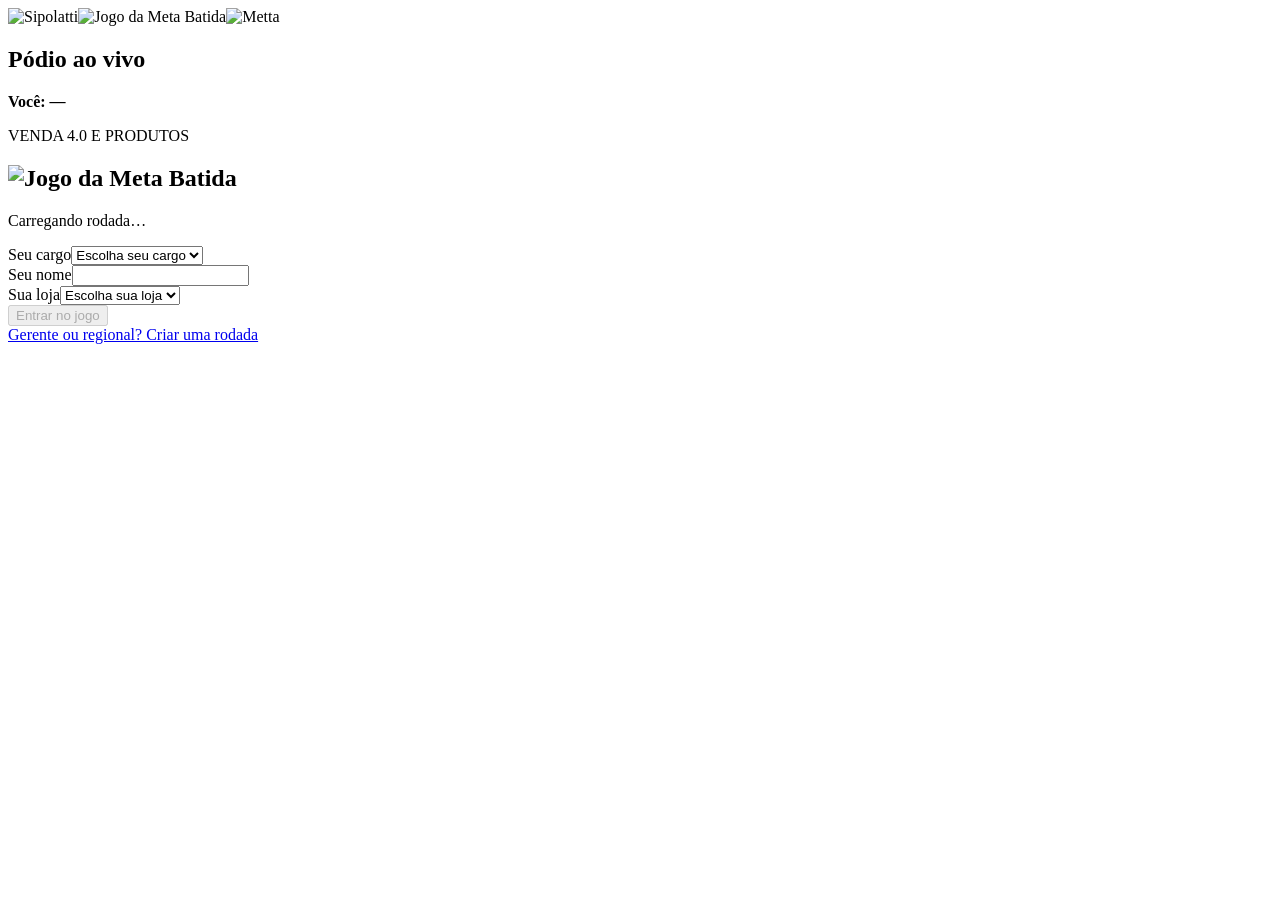
==== frontend/index.html @ 176fd706 "Motor novo do Jogo da Meta Batida (Supabase) + frontend ligado Reconstrução do backend do jogo-quiz " ====
<!doctype html>
<html lang="pt-BR">
<head><meta charset="utf-8"><meta name="viewport" content="width=device-width,initial-scale=1"><title>Jogo da Meta Batida · Sipolatti</title><link rel="stylesheet" href="/css/jogo.css"><script type="module" src="/js/jogador.js"></script></head>
<body>
<header class="marca"><img class="logo-cliente" src="/img/logo-sipolatti.svg" alt="Sipolatti" width="150" height="42"><span><img class="logo-jogo" src="/img/logo-jogo.png" alt="Jogo da Meta Batida" width="900" height="294"></span><img class="logo-metta" src="/img/logo-metta.svg" alt="Metta" width="120" height="26"></header>
<div class="layout">
<aside class="podio painel" aria-label="Pódio ao vivo"><h2>Pódio ao vivo</h2><ol id="podio" class="medalhas"></ol><div class="podio-rodape"><strong id="posicao">Você: —</strong><button id="alternar" class="discreto" hidden aria-label="Alternar entre pódio da loja e geral">Ver geral</button></div></aside>
<main id="principal">
<section id="entrada" class="painel">
<p class="sobretitulo">VENDA 4.0 E PRODUTOS</p><h1 class="titulo-logo"><img src="/img/logo-jogo.png" alt="Jogo da Meta Batida" width="900" height="294"></h1><p id="rodada">Carregando rodada…</p>
<form id="formulario"><div class="campo"><label for="cargo">Seu cargo</label><select id="cargo" name="cargo" required><option value="">Escolha seu cargo</option><option>Gerente</option><option>Regional</option><option>Vendedor</option><option>Outro</option></select></div><div id="campo-nome-lista" class="campo" hidden><label for="nome-lista">Escolha seu nome</label><select id="nome-lista" name="nome-lista"></select></div><div id="campo-nome" class="campo"><label for="nome">Seu nome</label><input id="nome" name="nome" autocomplete="name" minlength="2" maxlength="60" required></div><div id="campo-loja"><label for="loja">Sua loja</label><select id="loja" name="loja" required><option value="">Escolha sua loja</option></select></div><button id="entrar" class="principal" disabled aria-label="Entrar no jogo">Entrar no jogo</button></form><a id="criar-rodada" class="link-rodada" href="/gerente.html">Gerente ou regional? Criar uma rodada</a>
</section>
<section id="instrucoes" class="painel" hidden><p class="sobretitulo">PREPARE-SE PARA JOGAR</p><h1>Como funciona</h1><p id="aviso-instrutor" class="aviso-instrutor"></p><ol class="regras"><li>Jogue com seu nome.</li><li id="regra-loja">Represente sua loja.</li><li>Escolha uma opção: só uma é correta.</li><li id="regra-tempo">Cada pergunta tem tempo para responder.</li><li>Quanto mais rápido acertar, mais pontos. Não dá para voltar.</li><li>Sem resposta, você fica com zero na pergunta.</li><li>Veja sua posição no ranking ao final.</li></ol><button id="comecar" class="principal" aria-label="Começar a primeira pergunta">Começar</button></section>
<section id="jogo" class="cartao" hidden aria-label="Pergunta atual">
<div class="tempo"><progress id="barra" max="100" value="100" aria-label="Tempo restante"></progress><strong id="segundos" role="timer">— s</strong></div>
<div class="pergunta-topo"><span id="numero"></span><span id="tema"></span></div><h1 id="pergunta"></h1><img id="foto" class="produto" alt=""><div id="opcoes" class="opcoes"></div>
</section>
<section id="feedback" class="painel feedback" hidden><h1 id="mensagem-feedback" role="status"></h1></section>
<section id="final" class="painel" hidden><p class="sobretitulo">FIM DE JOGO</p><h1>Seu <em>resultado</em></h1><p id="resultado"></p><div id="estatisticas" class="estatisticas"></div><h2>Lista por cargo</h2><div id="listas" class="listas"></div><div id="ranking" class="ranking" tabindex="0" aria-label="Lista do cargo com rolagem" hidden></div><button id="nova-rodada" class="discreto" hidden aria-label="Entrar na nova rodada">Nova rodada disponível</button></section>
<p id="status" class="status" role="status" aria-live="polite"></p>
</main></div>
</body></html>
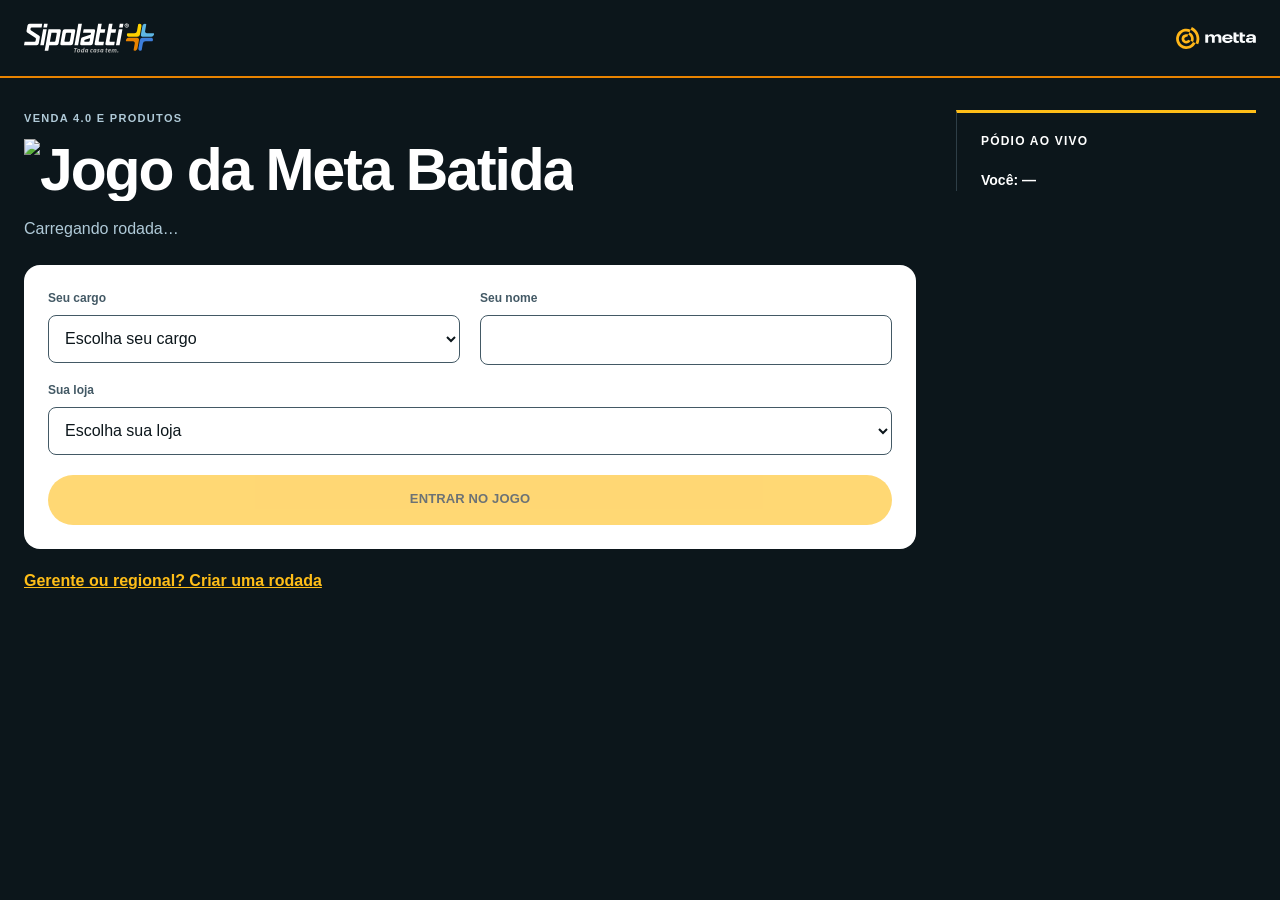
==== commit 4d4a7f9a: "Corrige caminhos de assets para funcionar sob subpasta do GitHub Pages Caminhos absolutos (/css, /js" ====
--- a/frontend/index.html
+++ b/frontend/index.html
@@ -1,14 +1,14 @@
 <!doctype html>
 <html lang="pt-BR">
-<head><meta charset="utf-8"><meta name="viewport" content="width=device-width,initial-scale=1"><title>Jogo da Meta Batida · Sipolatti</title><link rel="stylesheet" href="/css/jogo.css"><script type="module" src="/js/jogador.js"></script></head>
+<head><meta charset="utf-8"><meta name="viewport" content="width=device-width,initial-scale=1"><title>Jogo da Meta Batida · Sipolatti</title><link rel="stylesheet" href="css/jogo.css"><script type="module" src="js/jogador.js"></script></head>
 <body>
-<header class="marca"><img class="logo-cliente" src="/img/logo-sipolatti.svg" alt="Sipolatti" width="150" height="42"><span><img class="logo-jogo" src="/img/logo-jogo.png" alt="Jogo da Meta Batida" width="900" height="294"></span><img class="logo-metta" src="/img/logo-metta.svg" alt="Metta" width="120" height="26"></header>
+<header class="marca"><img class="logo-cliente" src="img/logo-sipolatti.svg" alt="Sipolatti" width="150" height="42"><span><img class="logo-jogo" src="img/logo-jogo.png" alt="Jogo da Meta Batida" width="900" height="294"></span><img class="logo-metta" src="img/logo-metta.svg" alt="Metta" width="120" height="26"></header>
 <div class="layout">
 <aside class="podio painel" aria-label="Pódio ao vivo"><h2>Pódio ao vivo</h2><ol id="podio" class="medalhas"></ol><div class="podio-rodape"><strong id="posicao">Você: —</strong><button id="alternar" class="discreto" hidden aria-label="Alternar entre pódio da loja e geral">Ver geral</button></div></aside>
 <main id="principal">
 <section id="entrada" class="painel">
-<p class="sobretitulo">VENDA 4.0 E PRODUTOS</p><h1 class="titulo-logo"><img src="/img/logo-jogo.png" alt="Jogo da Meta Batida" width="900" height="294"></h1><p id="rodada">Carregando rodada…</p>
-<form id="formulario"><div class="campo"><label for="cargo">Seu cargo</label><select id="cargo" name="cargo" required><option value="">Escolha seu cargo</option><option>Gerente</option><option>Regional</option><option>Vendedor</option><option>Outro</option></select></div><div id="campo-nome-lista" class="campo" hidden><label for="nome-lista">Escolha seu nome</label><select id="nome-lista" name="nome-lista"></select></div><div id="campo-nome" class="campo"><label for="nome">Seu nome</label><input id="nome" name="nome" autocomplete="name" minlength="2" maxlength="60" required></div><div id="campo-loja"><label for="loja">Sua loja</label><select id="loja" name="loja" required><option value="">Escolha sua loja</option></select></div><button id="entrar" class="principal" disabled aria-label="Entrar no jogo">Entrar no jogo</button></form><a id="criar-rodada" class="link-rodada" href="/gerente.html">Gerente ou regional? Criar uma rodada</a>
+<p class="sobretitulo">VENDA 4.0 E PRODUTOS</p><h1 class="titulo-logo"><img src="img/logo-jogo.png" alt="Jogo da Meta Batida" width="900" height="294"></h1><p id="rodada">Carregando rodada…</p>
+<form id="formulario"><div class="campo"><label for="cargo">Seu cargo</label><select id="cargo" name="cargo" required><option value="">Escolha seu cargo</option><option>Gerente</option><option>Regional</option><option>Vendedor</option><option>Outro</option></select></div><div id="campo-nome-lista" class="campo" hidden><label for="nome-lista">Escolha seu nome</label><select id="nome-lista" name="nome-lista"></select></div><div id="campo-nome" class="campo"><label for="nome">Seu nome</label><input id="nome" name="nome" autocomplete="name" minlength="2" maxlength="60" required></div><div id="campo-loja"><label for="loja">Sua loja</label><select id="loja" name="loja" required><option value="">Escolha sua loja</option></select></div><button id="entrar" class="principal" disabled aria-label="Entrar no jogo">Entrar no jogo</button></form><a id="criar-rodada" class="link-rodada" href="gerente.html">Gerente ou regional? Criar uma rodada</a>
 </section>
 <section id="instrucoes" class="painel" hidden><p class="sobretitulo">PREPARE-SE PARA JOGAR</p><h1>Como funciona</h1><p id="aviso-instrutor" class="aviso-instrutor"></p><ol class="regras"><li>Jogue com seu nome.</li><li id="regra-loja">Represente sua loja.</li><li>Escolha uma opção: só uma é correta.</li><li id="regra-tempo">Cada pergunta tem tempo para responder.</li><li>Quanto mais rápido acertar, mais pontos. Não dá para voltar.</li><li>Sem resposta, você fica com zero na pergunta.</li><li>Veja sua posição no ranking ao final.</li></ol><button id="comecar" class="principal" aria-label="Começar a primeira pergunta">Começar</button></section>
 <section id="jogo" class="cartao" hidden aria-label="Pergunta atual">
--- a/frontend/css/jogo.css
+++ b/frontend/css/jogo.css
@@ -0,0 +1,174 @@
+/* Metta: títulos Expanded, texto Inter, superfícies oficiais e hierarquia editorial. */
+@font-face{font-family:'Zalando Sans Expanded';src:url('fonts/ZalandoSansExpanded-ExtraBold.woff2') format('woff2');font-weight:800;font-display:swap}
+@font-face{font-family:Inter;src:url('fonts/Inter-Regular.woff2') format('woff2');font-weight:400;font-display:swap}
+@font-face{font-family:Inter;src:url('fonts/Inter-SemiBold.woff2') format('woff2');font-weight:600;font-display:swap}
+:root{--noite:#0C161B;--card:#1A2A35;--ardosia:#2E3E47;--aco:#B0CAD8;--cinza-azul:#435965;--gelo:#EBF3F7;--branco:#FFF;--amarelo:#FFBE18;--amarelo-hover:#FFC531;--amarelo-press:#FFB618;--laranja:#E98300;--tinta:#0C161B;--azul:#435965;--azul-claro:#B0CAD8;--cinza:#EBF3F7;--azul-noite:#0C161B;--borda:#435965;--fonte:Inter,sans-serif;--display:'Zalando Sans Expanded',sans-serif}
+*{box-sizing:border-box}
+[hidden]{display:none!important}
+body{margin:0;min-height:100dvh;background:var(--noite);color:var(--branco);font:400 16px/1.5 var(--fonte)}
+button,input,select,textarea{font:inherit}
+button{cursor:pointer;font-weight:600;border:0}
+button:disabled{cursor:default;opacity:.6}
+h1,h2{font-family:var(--display);font-weight:800;text-wrap:balance}
+h1{font-size:clamp(32px,3.6vw,52px);line-height:1.12;letter-spacing:-.035em;margin:12px 0 24px}
+h2{font-size:22px;line-height:1.25;margin:0 0 16px}
+strong{font-weight:600}
+em{font-style:normal;color:var(--amarelo)}
+p{margin:0 0 16px}
+:focus-visible{outline:3px solid var(--aco);outline-offset:4px}
+.marca{min-height:76px;padding:16px max(24px,calc((100vw - 1280px)/2));display:flex;align-items:center;gap:24px;border-bottom:2px solid var(--laranja);background:var(--noite);color:var(--branco)}
+.marca .logo-cliente{width:auto;height:40px}
+.marca .logo-metta{width:auto;height:22px}
+.marca .logo-jogo{width:auto;height:44px;display:block;margin:0 auto}
+body:has(#entrada:not([hidden])) .marca .logo-jogo{visibility:hidden}
+.link-rodada{display:inline-block;margin-top:20px;color:var(--amarelo);font-weight:600}
+.pagina-rodada{max-width:640px;margin:32px auto;padding:0 16px}.pagina-rodada h1 em{display:block}.pagina-rodada h2{font-size:16px;margin:24px 0 8px}
+.copiar{display:flex;gap:8px;align-items:center;margin:0}.copiar .discreto{flex:none;display:inline-flex;align-items:center;text-decoration:none}
+#encerrar{margin-top:32px}.botao-link{display:inline-flex;align-items:center;text-decoration:none;margin-top:12px}
+.titulo-logo{margin:0 0 16px;line-height:0}.titulo-logo img{width:min(420px,100%);height:auto}
+.marca span{flex:1;text-align:center;font-size:11px;letter-spacing:.12em;color:var(--aco);font-weight:600}
+.layout{max-width:1280px;margin:32px auto;padding:0 24px;display:grid;grid-template-columns:minmax(0,1fr) 300px;gap:40px;align-items:start}
+main{min-width:0}.layout main{grid-column:1;grid-row:1}
+.painel,.cartao{min-width:0}
+.sobretitulo{font-size:11px;letter-spacing:.12em;font-weight:600;color:var(--aco);text-transform:uppercase;margin:0 0 12px}
+/* Entrada: abertura editorial e formulário com superfície própria. */
+#entrada h1{max-width:660px;font-size:clamp(38px,4.6vw,64px);line-height:1.06}
+#entrada h1 em{display:block}
+#rodada{color:var(--aco);margin:0 0 24px}
+#formulario{padding:24px;background:var(--branco);color:var(--tinta);border-radius:16px;display:grid;grid-template-columns:1fr 1fr;gap:16px 20px}
+.campo{min-width:0}.campo-amplo,#campo-loja,#formulario .principal{grid-column:1/-1}
+label{display:block;font-size:12px;font-weight:600;color:var(--cinza-azul);margin:0 0 8px}
+input,select,textarea{display:block;width:100%;min-height:48px;padding:12px;border:1px solid var(--cinza-azul);border-radius:8px;color:var(--tinta);background:var(--branco)}
+input:focus-visible,select:focus-visible,textarea:focus-visible{outline-color:var(--cinza-azul)}
+.principal{min-height:50px;background:var(--amarelo);color:var(--tinta);border-radius:999px;padding:12px 24px;font:800 13px/1.3 var(--display);letter-spacing:.01em;text-transform:uppercase;transition:background .2s}
+.principal:hover:enabled{background:var(--amarelo-hover)}.principal:active:enabled{background:var(--amarelo-press)}
+#formulario .principal{margin-top:4px}
+#formulario :focus-visible{outline-color:var(--cinza-azul)}
+.discreto{background:var(--ardosia);color:var(--branco);padding:10px 16px;min-height:44px;border-radius:999px;font-size:13px}
+.discreto:hover:enabled{background:var(--cinza-azul)}
+/* Pódio: uma lista, sem três cartões competindo com a pergunta. */
+.podio{grid-column:2;grid-row:1;position:sticky;top:24px;border-top:3px solid var(--amarelo);padding:20px 0 0 24px;border-left:1px solid var(--ardosia)}
+.podio h2{font:600 12px/1.4 var(--fonte);letter-spacing:.1em;text-transform:uppercase;margin-bottom:20px}
+.medalhas{list-style:none;padding:0;margin:0;counter-reset:podio}
+.medalha{display:grid;grid-template-columns:48px minmax(0,1fr) auto;gap:2px 8px;align-items:baseline;padding:18px 0;border-bottom:1px solid var(--ardosia);overflow-wrap:anywhere}
+.colocacao{white-space:nowrap;overflow-wrap:normal;font-family:var(--display);font-size:25px;font-weight:800;color:var(--aco);grid-row:1/3}
+.medalha:first-child .colocacao{color:var(--amarelo)}
+.nome-podio{font-size:16px;line-height:1.3;grid-column:2}
+.pontos-podio{grid-column:3;font-size:12px;white-space:nowrap;color:var(--aco);font-variant-numeric:tabular-nums}
+.loja-podio{grid-column:2/-1;font-size:12px;color:var(--aco)}
+.podio-rodape{display:flex;flex-wrap:wrap;gap:12px;align-items:center;justify-content:space-between;margin-top:20px;font-size:14px}
+.podio-rodape .discreto{font-size:12px;padding:8px 12px}
+/* Instruções numeradas, com ritmo de leitura. */
+.regras{list-style:none;counter-reset:regra;padding:0;margin:24px 0 28px}
+.regras li{counter-increment:regra;display:flex;align-items:center;gap:16px;padding:14px 0;border-bottom:1px solid var(--ardosia)}
+.regras li::before{content:counter(regra,decimal-leading-zero);font-family:var(--display);font-weight:800;color:var(--amarelo);font-size:20px}
+#instrucoes .principal{min-width:240px}
+/* A pergunta ocupa um palco claro; cronômetro e progresso continuam explícitos. */
+.cartao{padding:24px;border-radius:16px;background:var(--branco);color:var(--tinta);display:grid;grid-template-columns:minmax(0,1fr) 92px;gap:16px}
+.pergunta-topo{grid-column:1;grid-row:1;display:flex;flex-direction:column;justify-content:center;gap:2px;font-size:11px;font-weight:600;letter-spacing:.06em;color:var(--cinza-azul)}
+#numero{color:var(--tinta);font-size:13px}#tema{overflow-wrap:anywhere}
+.tempo{grid-column:2;grid-row:1;display:flex;flex-direction:column;align-items:stretch;justify-content:center;gap:4px}
+.tempo strong{order:-1;font:800 28px/1 var(--display);text-align:right;white-space:nowrap;font-variant-numeric:tabular-nums}
+progress{appearance:none;border:0;border-radius:999px;width:100%;height:6px;overflow:hidden;background:var(--gelo)}
+progress::-webkit-progress-bar{background:var(--gelo)}
+progress::-webkit-progress-value{background:var(--cinza-azul)}
+progress::-moz-progress-bar{background:var(--cinza-azul)}
+.urgente .tempo strong{text-decoration:underline;text-underline-offset:4px}
+.cartao h1{grid-column:1/-1;font-size:clamp(22px,2.1vw,30px);line-height:1.25;letter-spacing:-.025em;margin:0;text-wrap:pretty}
+.produto{grid-column:1/-1;display:block;width:100%;height:clamp(110px,24vh,240px);object-fit:contain;background:var(--branco);border-radius:8px}
+.opcoes{grid-column:1/-1;display:grid;grid-template-columns:1fr 1fr;gap:8px}
+.opcao{min-width:0;min-height:58px;display:flex;align-items:center;text-align:left;padding:12px;gap:10px;border:1px solid var(--cinza-azul);border-radius:10px;background:var(--branco);color:var(--tinta);line-height:1.35;transition:background .2s}
+.opcao>span:last-child{min-width:0;overflow-wrap:anywhere}
+.opcao:hover:enabled{background:var(--gelo)}
+.letra{display:grid;place-items:center;flex:0 0 28px;height:28px;border-radius:6px;background:var(--gelo);color:var(--cinza-azul);font-size:13px;font-weight:600}
+.opcao.selecionada{background:var(--ardosia);color:var(--branco);opacity:1}.opcao.selecionada .letra{background:var(--branco);color:var(--tinta)}
+.cartao :focus-visible{outline-color:var(--cinza-azul)}
+/* Feedback e fechamento: o resultado, em primeiro plano. */
+.feedback{display:grid;place-content:center;min-height:440px;padding:40px 24px;border-block:1px solid var(--ardosia)}
+.feedback h1{font-size:clamp(32px,4.2vw,58px);max-width:680px;margin:0;text-align:center}
+.feedback.acerto h1{color:var(--amarelo)}
+.status{color:var(--aco);font-size:13px;margin:10px 0 0;overflow-wrap:anywhere}.status:empty{display:none}
+#resultado{font-size:18px;color:var(--aco)}
+.estatisticas{display:grid;grid-template-columns:1.5fr 1fr 1fr;margin:24px 0 32px;border-block:1px solid var(--ardosia)}
+.estatisticas div{padding:24px 12px;border-right:1px solid var(--ardosia);color:var(--aco);font-size:14px}
+.estatisticas div:first-child{padding-left:0}.estatisticas div:last-child{border:0}
+.estatisticas strong{display:block;font:800 clamp(28px,3.2vw,44px)/1.2 var(--display);color:var(--branco);font-variant-numeric:tabular-nums}
+.estatisticas div:first-child strong{color:var(--amarelo)}
+.listas{display:flex;flex-wrap:wrap;gap:8px;margin:0 0 12px}.listas [aria-pressed="true"]{background:var(--amarelo);color:#0C161B;border-color:var(--amarelo)}
+.ranking{max-height:42vh;overflow:auto;overscroll-behavior:contain}
+.linha{display:grid;grid-template-columns:40px minmax(0,1fr) auto;gap:12px;align-items:center;padding:14px 12px;border-bottom:1px solid var(--ardosia)}
+.linha span{overflow-wrap:anywhere}.linha small{display:block;color:var(--aco);font-size:12px}.linha>strong:last-child{white-space:nowrap;font-variant-numeric:tabular-nums}
+.linha.eu{background:var(--ardosia);border-radius:8px}.linha.eu>strong:first-child{text-decoration:underline}
+#nova-rodada{margin-top:20px}
+/* Telão: três líderes grandes à esquerda e dez posições legíveis à direita. */
+.palco{max-width:1440px;margin:32px auto;padding:0 40px;display:grid;grid-template-columns:minmax(0,1fr) minmax(380px,.9fr);gap:0 48px}
+.palco-abertura{grid-column:1}.telao h1{font-size:clamp(40px,4vw,64px);margin:8px 0 16px}.telao h1 em{display:block}
+#situacao{color:var(--aco);font-size:18px}
+.telao .medalhas{grid-column:1}.telao .medalha{grid-template-columns:92px minmax(0,1fr) auto;padding:20px 0;gap:4px 12px}
+.telao .colocacao{font-size:44px}.telao .nome-podio{font:800 clamp(20px,2vw,30px)/1.2 var(--display)}
+.telao .pontos-podio{font-size:18px}.telao .loja-podio{font-size:16px}
+.contagem{grid-column:1;font-size:16px;color:var(--aco);margin:20px 0 0}
+.palco-ranking{grid-column:2;grid-row:1/5;border-left:1px solid var(--ardosia);padding-left:32px}
+.palco-ranking h2{font-size:20px;padding:4px 0 18px;border-bottom:3px solid var(--amarelo);margin:0}
+.telao .ranking{max-height:none}.telao .linha{padding:10px 0;font-size:18px;gap:8px}.telao .linha small{font-size:13px}
+.telao #status{grid-column:1/-1;color:var(--aco);margin-top:12px;font-size:13px}
+@media(min-width:1100px){
+ .cartao{grid-template-columns:minmax(0,.85fr) minmax(0,1fr) 92px;gap:16px 24px}
+ .pergunta-topo{grid-column:1/3}.tempo{grid-column:3}
+ .produto{grid-column:1;grid-row:3;height:clamp(220px,35vh,340px);align-self:center}
+ .opcoes{grid-column:2/4;grid-row:3;grid-template-columns:1fr}
+}
+@media(min-width:900px) and (max-height:750px){
+ .marca{min-height:60px;padding-block:10px}.marca .logo-cliente{height:36px}
+ .layout{margin:20px auto;gap:28px}.cartao{padding:20px;gap:12px 20px}
+ .cartao h1{font-size:24px}.produto{height:110px}.opcao{font-size:15px;min-height:52px;padding:10px}
+ .palco{margin:20px auto}.telao h1{font-size:42px}.telao .medalha{padding:14px 0}.telao .linha{font-size:16px;padding:7px 0}.telao .linha small{font-size:12px}
+}
+@media(min-width:1100px) and (max-height:750px){.produto{height:240px}}
+@media(max-width:899px){
+ body{font-size:15px}.marca{min-height:54px;padding:10px 16px;gap:12px}.marca .logo-jogo{height:30px}.titulo-logo img{width:240px}.marca .logo-cliente{height:32px}.marca .logo-metta{height:18px;margin-left:auto}
+ .layout{display:flex;flex-direction:column;margin:0 auto;padding:0 12px;gap:20px}.layout main{width:100%}
+ .podio{position:sticky;top:0;z-index:2;width:100%;padding:8px 0;background:var(--noite);border-top:0;border-left:0;border-bottom:1px solid var(--ardosia)}
+ .podio h2{display:none}.podio .medalhas{display:grid;grid-template-columns:repeat(3,minmax(0,1fr));gap:8px}
+ .podio .medalha{position:relative;grid-template-columns:24px minmax(0,1fr);padding:0 6px 0 0;border:0;border-right:1px solid var(--ardosia);gap:0 4px}
+ .podio .medalha:last-child{border:0}.podio .colocacao{font:600 13px/1.4 var(--fonte);grid-row:1;align-self:center}
+ .podio .nome-podio{font-size:12px;overflow:hidden;text-overflow:ellipsis;white-space:nowrap}
+ .podio .pontos-podio{grid-column:2;font-size:11px}.podio .loja-podio{display:none}
+ .podio-rodape{margin-top:6px;gap:4px;font-size:11px;min-height:24px}.podio-rodape .discreto{min-height:24px;padding:2px 10px;font-size:11px}
+ #entrada h1{font-size:38px;margin:8px 0 16px}#rodada{font-size:14px;margin-bottom:20px}
+ #formulario{padding:20px;grid-template-columns:1fr;gap:16px}.campo{grid-column:1/-1}
+ h1{font-size:32px}h2{font-size:20px}.regras{margin-block:16px 24px}.regras li{padding:12px 0;gap:12px}
+ #instrucoes .principal{width:100%}.sobretitulo{font-size:10px}
+ .cartao{padding:14px;gap:10px;grid-template-columns:minmax(0,1fr) 70px;border-radius:12px}.cartao h1{font-size:21px;line-height:1.25}
+ #numero{font-size:11px}.pergunta-topo{font-size:10px}.tempo strong{font-size:24px}
+ .produto{height:clamp(110px,calc(100dvh - 540px),200px)}
+ .opcoes{grid-template-columns:1fr;gap:6px}.opcao{min-height:48px;padding:9px 10px;font-size:14px;gap:8px}.letra{flex-basis:26px;height:26px}
+ .feedback{min-height:350px;padding:24px 12px}.feedback h1{font-size:34px}
+ .estatisticas{grid-template-columns:1.3fr 1fr 1fr;margin:20px 0 24px}.estatisticas div{padding:16px 8px;font-size:12px}.estatisticas strong{font-size:26px}
+ .linha{grid-template-columns:28px minmax(0,1fr) auto;font-size:13px;padding:12px 8px;gap:8px}.ranking{max-height:40vh}
+ .palco{display:block;margin:24px auto;padding:0 20px}.telao h1{font-size:40px}.telao h1 em{display:inline}
+ .telao .medalha{grid-template-columns:60px minmax(0,1fr) auto;padding:16px 0}.telao .colocacao{font-size:32px}.telao .nome-podio{font-size:20px}.telao .pontos-podio{font-size:14px}.telao .loja-podio{font-size:13px}
+ .palco-ranking{margin-top:32px;padding:0;border:0}.telao .linha{font-size:16px}
+}
+/* 360 × 640: foto de 110px e quatro alternativas integrais em duas colunas. */
+@media(max-width:899px) and (max-height:700px){
+ .em-jogo .marca{min-height:42px;padding:6px 12px}.em-jogo .marca .logo-cliente{height:28px}.em-jogo .marca .logo-metta{height:16px}.em-jogo .marca .logo-jogo{height:28px}
+ .em-jogo .layout{gap:8px;padding:0 8px}.em-jogo .podio{padding:6px 2px}.em-jogo .podio-rodape{margin-top:2px}
+ .em-jogo .cartao{padding:10px;gap:8px;grid-template-columns:minmax(0,1fr) 64px}
+ .em-jogo .cartao h1{font-size:18px;line-height:1.25}.em-jogo .tempo strong{font-size:22px}
+ .em-jogo .produto{height:110px}.em-jogo .opcoes{grid-template-columns:1fr 1fr;gap:6px}.em-jogo .opcao{font-size:13px;min-height:48px;padding:8px;gap:6px;align-items:flex-start}
+ .em-jogo .letra{flex-basis:22px;height:22px;font-size:12px}.em-jogo .status{font-size:12px;margin-top:4px}
+}
+@media(prefers-reduced-motion:reduce){*,*::before,*::after{animation:none!important;transition:none!important;scroll-behavior:auto!important}}
+
+/* Mensagens visíveis e telão legível em tela compartilhada. */
+main [role=status]{color:var(--amarelo);font-size:15px;font-weight:600}
+@media(min-width:900px){
+ .telao .pontos-podio{font-size:24px}.telao .contagem{font-size:20px;margin-top:12px}.telao .listas button{font-size:16px}.telao .linha{font-size:22px}.telao .linha small{font-size:15px}
+ .telao .medalha{padding:12px 0}.palco{margin-block:16px}
+}
+#instrucoes .principal{position:sticky;bottom:12px}
+#instrucoes .principal:disabled{background:var(--ardosia);color:var(--branco);opacity:1}
+.aviso-instrutor{color:var(--amarelo);font-weight:600;margin:16px 0}
+.controle{display:flex;flex-wrap:wrap;gap:8px;margin-top:24px}.controle .principal{width:auto}.controle #encerrar{margin-top:0}
+.lista-postos{margin:0;padding-left:20px;color:var(--aco)}
